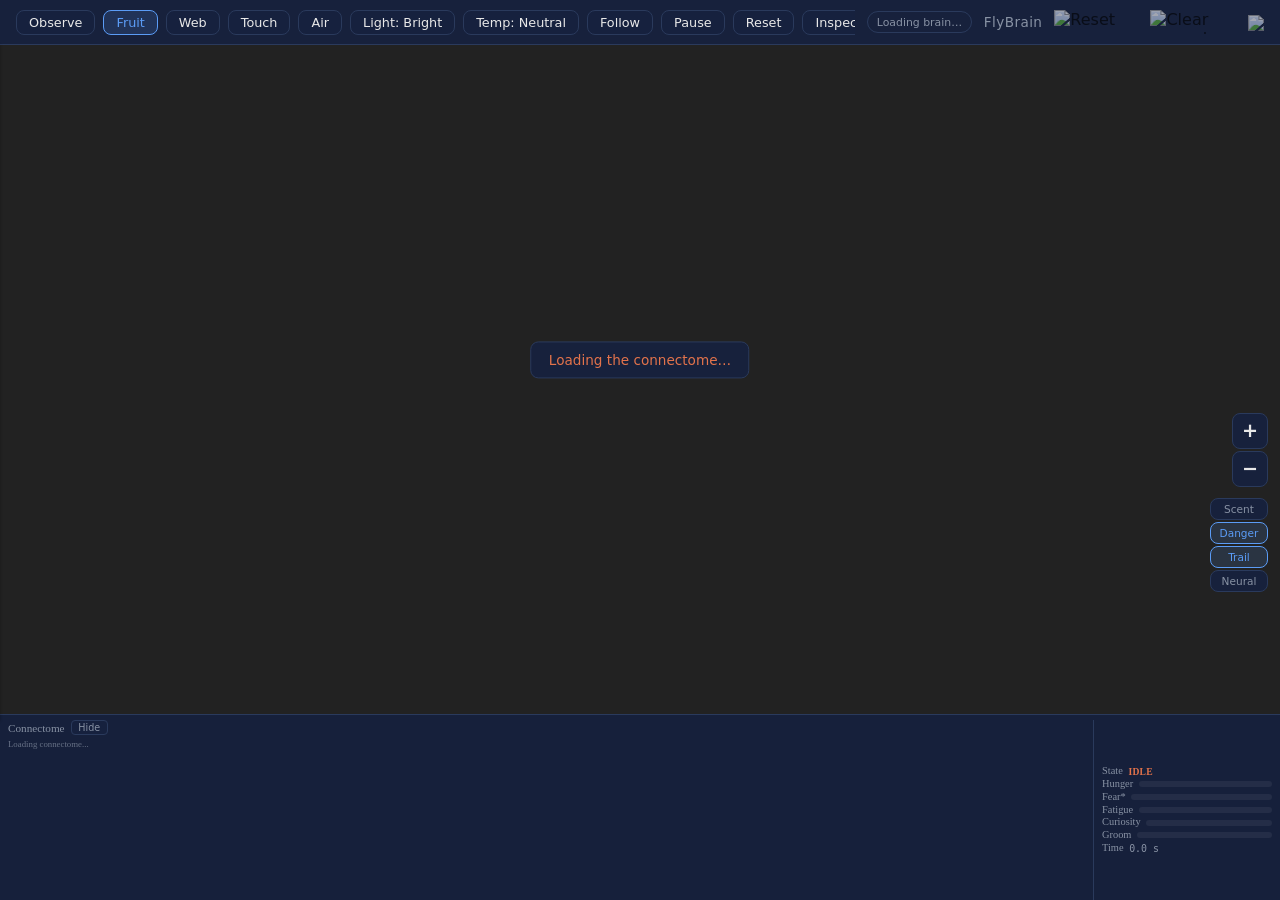
==== index.html @ a137721e "Create a fly world simulation" ====
<!DOCTYPE html>

<head>
    <meta charset="utf-8">
    <meta name="viewport" content="width=device-width, initial-scale=1.0, maximum-scale=1.0, user-scalable=no, viewport-fit=cover">
    <title>FlyBrain</title>
    <link rel="stylesheet" type="text/css" href="./css/main.css?v=18">
</head>

<body>
    <div id="toolbar">
        <div class="toolbar-left">
            <button class="tool-btn sidebar-toggle" id="sidebarToggle" aria-label="Toggle panel">&#9776;</button>
            <button class="tool-btn" data-tool="observe" title="Click a fruit, web or the fly to inspect it (O)">Observe</button>
            <button class="tool-btn active" data-tool="fruit" title="Click the ground to place fruit">Fruit</button>
            <button class="tool-btn" data-tool="web" title="Click the ground to place a web; click a web to remove it">Web</button>
            <button class="tool-btn" data-tool="touch" title="Click the fly to touch it">Touch</button>
            <button class="tool-btn" data-tool="air" title="Drag to blow a gust of air">Air</button>
            <button class="tool-btn" data-tool="light" id="lightBtn">Light: Bright</button>
            <button class="tool-btn" data-tool="temp" id="tempBtn">Temp: Neutral</button>
            <button class="tool-btn" id="followBtn" aria-pressed="false" title="Follow the fly (F)">Follow</button>
            <button class="tool-btn" id="pauseBtn" aria-pressed="false" title="Pause world and brain together (Space)">Pause</button>
            <button class="tool-btn" id="resetBtn" title="Start a new run from the seed">Reset</button>
            <button class="tool-btn" id="inspectorBtn" aria-pressed="false" title="Traces, events and experiments (I)">Inspect</button>
            <button class="tool-btn" id="brain3dBtn" aria-pressed="false">Brain 3D</button>
            <button class="tool-btn" id="activityToggle">Activity</button>
            <button class="tool-btn" id="learnBtn">Learn</button>
            <button class="tool-btn" id="helpBtn">?</button>
            <button class="tool-btn" id="liteBtn">Lite</button>
        </div>
        <div class="toolbar-right">
            <span id="claudeStatus" class="claude-status" style="display:none;">
                <span class="claude-dot"></span>
                <span class="claude-status-text">AI</span>
            </span>
            <span id="brainModeBadge" class="brain-mode-badge" title="Which brain model is producing the fly's behavior">Loading brain&hellip;</span>
            <span class="toolbar-title">FlyBrain</span>
            <span id="scaleIndicator" class="scale-indicator" style="display:none;"></span>
            <img id="centerButton" src="./svg/center.svg" height="24" class="noselect toolbar-icon" title="Reset camera (R)">
            <img id="clearButton" src="./svg/clear.svg" height="24" class="noselect toolbar-icon" title="Clear ground fruit">
            <a href="https://github.com/snedea/flybrain">
                <img id="githubButton" src="./svg/github.svg" class="noselect">
            </a>
        </div>
    </div>
    <div id="helpOverlay" class="help-overlay" style="display:none;">
        <div class="help-overlay-header">
            <span>Interaction Guide</span>
            <button class="help-close-btn" id="helpCloseBtn">&times;</button>
        </div>
        <div class="help-item"><strong>The garden</strong> -- A walled orchard seen from the south. Fruit trees drop ripe fruit; two spiderwebs hang on tempting routes. The fly only knows what it smells, sees, tastes and touches.</div>
        <div class="help-item"><strong>Camera</strong> -- Drag to pan, scroll or pinch to zoom, right-drag or two-finger twist to orbit. F follows the fly, R resets the view. The camera never moves anything in the garden.</div>
        <div class="help-item"><strong>Observe</strong> -- Click a fruit, web or the fly to see ripeness, remaining food, how visible a web is, or what the fly is sensing.</div>
        <div class="help-item"><strong>Fruit</strong> -- Click the ground to drop a ripe fruit. A hungry fly follows its smell; only eating reduces hunger.</div>
        <div class="help-item"><strong>Web</strong> -- Click the ground to hang a web facing the fly; click a web to take it down. Webs scare the fly by how large, near and fast-approaching they look.</div>
        <div class="help-item"><strong>Touch / Air</strong> -- Click the fly to touch it (head, thorax, abdomen or leg). Drag anywhere to blow a gust; the arrow shows its direction.</div>
        <div class="help-item"><strong>Light / Temp</strong> -- Dim or darken the garden, or warm and cool it.</div>
        <div class="help-item"><strong>Inspect</strong> -- Live traces of senses, neural activity and motor output, an event timeline, and repeatable experiments with seeds.</div>
    </div>
    <div id="left-panel">
        <div id="connectome-panel">
            <div class="connectome-header">
                <span class="connectome-label">Connectome</span>
                <button class="connectome-toggle-btn" id="connectomeToggleBtn" title="Toggle view (V)">Hide</button>
            </div>
            <div class="connectome-subtitle" id="connectomeSubtitle">Loading connectome...</div>
            <div id="nodeHolder" class="connectome-grid"></div>
            <div id="neuronTooltip" class="neuron-tooltip"></div>
        </div>
        <div id="drive-meters">
            <div class="drive-row">
                <span class="drive-label">State</span>
                <span id="behaviorState" class="behavior-state">idle</span>
            </div>
            <div class="drive-row">
                <span class="drive-label">Hunger</span>
                <div class="drive-bar-bg"><div class="drive-bar" id="driveHunger"></div></div>
            </div>
            <div class="drive-row">
                <span class="drive-label" title="Modeled defensive state driven by neural threat and touch readouts">Fear*</span>
                <div class="drive-bar-bg"><div class="drive-bar" id="driveFear"></div></div>
            </div>
            <div class="drive-row">
                <span class="drive-label">Fatigue</span>
                <div class="drive-bar-bg"><div class="drive-bar" id="driveFatigue"></div></div>
            </div>
            <div class="drive-row">
                <span class="drive-label">Curiosity</span>
                <div class="drive-bar-bg"><div class="drive-bar" id="driveCuriosity"></div></div>
            </div>
            <div class="drive-row">
                <span class="drive-label">Groom</span>
                <div class="drive-bar-bg"><div class="drive-bar" id="driveGroom"></div></div>
            </div>
            <div class="drive-row sim-clock-row">
                <span class="drive-label">Time</span>
                <span id="simClock" class="sim-clock">0.0 s</span>
            </div>
        </div>
    </div>
    <div id="caretaker-sidebar" class="caretaker-sidebar">
        <div class="caretaker-sidebar-header">
            <span class="caretaker-sidebar-title">Activity</span>
            <button class="caretaker-sidebar-close" id="caretaker-sidebar-close">&times;</button>
        </div>
        <div class="activity-feed" id="activity-feed-list"></div>
        <div class="chat-section" id="chat-section">
            <div class="chat-history" id="chat-history"></div>
            <div class="chat-input-row">
                <input type="text" class="chat-input" id="chat-input" placeholder="Ask about the fly..." autocomplete="off" />
                <button class="chat-send-btn" id="chat-send-btn">Send</button>
            </div>
        </div>
        <div class="analytics-section" id="analytics-section">
            <div class="analytics-section-header">
                <span class="analytics-section-title">Analytics</span>
                <button class="analytics-toggle-btn" id="analytics-toggle">Hide</button>
            </div>
            <div class="analytics-content" id="analytics-content"></div>
        </div>
        <div class="calendar-section" id="calendar-section">
            <div class="calendar-section-header">
                <span class="calendar-section-title">Calendar</span>
                <button class="calendar-toggle-btn" id="calendar-toggle">Hide</button>
            </div>
            <div class="calendar-content" id="calendar-content"></div>
        </div>
    </div>
    <div id="drawer-backdrop" class="drawer-backdrop"></div>
    <!-- The garden: WebGL scene (world-canvas) with a 2D overlay canvas that
         doubles as the fallback renderer when WebGL is unavailable. -->
    <canvas id="world-canvas" tabindex="0" aria-label="Garden view"></canvas>
    <canvas id="canvas"></canvas>
    <div id="world-labels" class="world-labels" aria-hidden="true"></div>
    <div id="explainLine" class="explain-line" role="status" aria-live="polite"></div>
    <div id="world-loading" class="world-loading">Loading the connectome&hellip;</div>
    <div id="overlay-toggles" class="overlay-toggles" role="group" aria-label="Overlays">
        <button class="overlay-btn" data-overlay="scent" aria-pressed="false" title="Show the odor field">Scent</button>
        <button class="overlay-btn active" data-overlay="danger" aria-pressed="true" title="Show webs the fly can see">Danger</button>
        <button class="overlay-btn active" data-overlay="trail" aria-pressed="true" title="Show the fly's recent path">Trail</button>
        <button class="overlay-btn" data-overlay="neural" aria-pressed="false" title="Show odor and threat readouts around the fly">Neural</button>
    </div>
    <div id="zoom-controls" class="zoom-controls">
        <button class="zoom-btn" id="zoomIn">+</button>
        <button class="zoom-btn" id="zoomOut">&minus;</button>
    </div>
    <div id="world-inspector" class="world-inspector" style="display:none;">
        <div class="wi-header">
            <span class="wi-title">Garden inspector</span>
            <button class="wi-close" id="wiClose" aria-label="Close inspector">&times;</button>
        </div>
        <div class="wi-tabs" role="tablist">
            <button class="wi-tab active" data-tab="trace" role="tab">Trace</button>
            <button class="wi-tab" data-tab="events" role="tab">Events</button>
            <button class="wi-tab" data-tab="experiment" role="tab">Experiment</button>
            <button class="wi-tab" data-tab="inspect" role="tab">Inspect</button>
        </div>
        <div class="wi-panel" data-panel="trace">
            <canvas id="wiTrace" class="wi-trace" width="360" height="330"></canvas>
            <div class="wi-legend" id="wiLegend"></div>
            <div class="wi-note" id="wiContrib"></div>
        </div>
        <div class="wi-panel" data-panel="events" style="display:none;">
            <div class="wi-events" id="wiEvents"></div>
        </div>
        <div class="wi-panel" data-panel="experiment" style="display:none;">
            <label class="wi-row">Scenario
                <select id="wiScenario"></select>
            </label>
            <div class="wi-note" id="wiScenarioNote"></div>
            <label class="wi-row">Seed <input id="wiSeed" type="number" min="1" step="1" value="1"></label>
            <label class="wi-row">Steering
                <select id="wiMode">
                    <option value="hybrid">Connectome + modeled circuit</option>
                    <option value="connectome">Connectome readout only</option>
                </select>
            </label>
            <label class="wi-row">Speed
                <select id="wiSpeed">
                    <option value="0.5">0.5&times;</option>
                    <option value="1" selected>1&times;</option>
                    <option value="2">2&times;</option>
                    <option value="4">4&times;</option>
                </select>
            </label>
            <div class="wi-row wi-checks">
                <span>Silence</span>
                <label><input type="checkbox" data-silence="foodInput"> food input</label>
                <label><input type="checkbox" data-silence="threatInput"> threat input</label>
                <label><input type="checkbox" data-silence="motorOutput"> motor output</label>
            </div>
            <div class="wi-row wi-buttons">
                <button class="tool-btn" id="wiRun">Start run</button>
                <button class="tool-btn" id="wiReplay" title="Re-run the current log from a reset brain and compare">Replay</button>
                <button class="tool-btn" id="wiExport">Export log</button>
            </div>
            <div class="wi-note" id="wiRunInfo"></div>
            <div class="wi-note" id="wiValidation"></div>
        </div>
        <div class="wi-panel" data-panel="inspect" style="display:none;">
            <div class="wi-selection" id="wiSelection">Choose Observe, then click a fruit, a web or the fly.</div>
        </div>
    </div>
    <div id="education-panel" class="education-panel" style="display:none;">
        <div class="education-panel-header">
            <span class="education-panel-title">Brain Guide</span>
            <button class="education-close-btn" id="education-close-btn">&times;</button>
        </div>
        <div class="education-content" id="education-content"></div>
    </div>
    <div id="brain3d-overlay" style="display:none;"></div>
    <div id="brain3d-tooltip" style="display:none;"></div>
    <!-- Three.js v0.128.0 (vendored) -- do NOT upgrade one without the other -->
    <script src="./js/vendor/three.min.js"></script>
    <script src="./js/vendor/OrbitControls.js"></script>
    <script type="text/javascript" src="./js/constants.js?v=18"></script>
    <script type="text/javascript" src="./js/connectome.js?v=18"></script>
    <script type="text/javascript" src="./js/world-config.js?v=18"></script>
    <script type="text/javascript" src="./js/world-state.js?v=18"></script>
    <script type="text/javascript" src="./js/world-physics.js?v=18"></script>
    <script type="text/javascript" src="./js/world-senses.js?v=18"></script>
    <script type="text/javascript" src="./js/world-brain-adapter.js?v=18"></script>
    <script type="text/javascript" src="./js/simulation-clock.js?v=18"></script>
    <script type="text/javascript" src="./js/brain-worker-bridge.js?v=18"></script>
    <script type="text/javascript" src="./js/neuro-renderer.js?v=18"></script>
    <script type="text/javascript" src="./js/fly-logic.js?v=18"></script>
    <script type="text/javascript" src="./js/world-sim.js?v=18"></script>
    <script type="text/javascript" src="./js/world-renderer.js?v=18"></script>
    <script type="text/javascript" src="./js/world-renderer-2d.js?v=18"></script>
    <script type="text/javascript" src="./js/world-inspector.js?v=18"></script>
    <script type="text/javascript" src="./js/brain3d.js?v=18"></script>
    <script type="text/javascript" src="./js/education.js?v=18"></script>
    <script type="text/javascript" src="./js/main.js?v=18"></script>
    <script type="text/javascript" src="./js/caretaker-renderer.js?v=18"></script>
    <script type="text/javascript" src="./js/caretaker-sidebar.js?v=18"></script>
    <script type="text/javascript" src="./js/caretaker-analytics.js?v=18"></script>
    <script type="text/javascript" src="./js/caretaker-calendar.js?v=18"></script>
    <script type="text/javascript" src="./js/caretaker-bridge.js?v=18"></script>
</body>

</html>
---- css/main.css ----
:root {
    --bg: #1a1a2e;
    --surface: #16213e;
    --surface-hover: #1a2744;
    --surface-alpha: rgba(22, 33, 62, 0.92);
    --border: #2a3a5c;
    --text: #e8e8e8;
    --text-muted: #8892a4;
    --accent: #E3734B;
    --accent-hover: #f0855f;
    --accent-subtle: rgba(227, 115, 75, 0.15);
    --success: #4ade80;
    --warning: #fbbf24;
    --error: #f87171;
    --radius: 8px;
    --neuron-sensory: #3b82f6;
    --neuron-central: #8b5cf6;
    --neuron-drives: #f59e0b;
    --neuron-motor: #ef4444;
}

html,
body {
    margin: 0;
    padding: 0;
    overflow: hidden;
}

/* --- Custom Scrollbars --- */
.connectome-grid,
#neuro-renderer-wrap,
.education-content,
.b3d-tip-neurons {
    scrollbar-width: thin;
    scrollbar-color: rgba(136, 146, 164, 0.3) transparent;
}

.connectome-grid::-webkit-scrollbar,
#neuro-renderer-wrap::-webkit-scrollbar,
.education-content::-webkit-scrollbar,
.b3d-tip-neurons::-webkit-scrollbar {
    width: 6px;
    height: 6px;
}

.connectome-grid::-webkit-scrollbar-track,
#neuro-renderer-wrap::-webkit-scrollbar-track,
.education-content::-webkit-scrollbar-track,
.b3d-tip-neurons::-webkit-scrollbar-track {
    background: transparent;
}

.connectome-grid::-webkit-scrollbar-thumb,
#neuro-renderer-wrap::-webkit-scrollbar-thumb,
.education-content::-webkit-scrollbar-thumb,
.b3d-tip-neurons::-webkit-scrollbar-thumb {
    background: rgba(136, 146, 164, 0.3);
    border-radius: 3px;
}

.connectome-grid::-webkit-scrollbar-thumb:hover,
#neuro-renderer-wrap::-webkit-scrollbar-thumb:hover,
.education-content::-webkit-scrollbar-thumb:hover,
.b3d-tip-neurons::-webkit-scrollbar-thumb:hover {
    background: rgba(136, 146, 164, 0.5);
}

.connectome-grid::-webkit-scrollbar-corner,
#neuro-renderer-wrap::-webkit-scrollbar-corner,
.education-content::-webkit-scrollbar-corner,
.b3d-tip-neurons::-webkit-scrollbar-corner {
    background: transparent;
}

canvas {
    display: block;
    background-color: #222;
    transition: background-color 0.5s ease;
    touch-action: none;
}

.brainNode {
    border-radius: 50%;
    display: inline-block;
    height: 8px;
    width: 8px;
    flex-shrink: 0;
    transition: opacity .3s, box-shadow .3s;
    cursor: default;
}

.cg-dot {
    border-radius: 50%;
    display: inline-block;
    width: 3px;
    height: 3px;
    flex-shrink: 0;
    cursor: default;
    margin: 0.5px;
    vertical-align: middle;
}

.connectome-grid {
    display: grid;
    grid-template-columns: repeat(4, 1fr);
    gap: 0.35rem;
    overflow: hidden;
    flex: 1;
    min-height: 0;
    padding: 0.25rem 0;
}

.cg-section {
    display: flex;
    flex-direction: column;
    gap: 0.15rem;
    overflow-y: auto;
    min-height: 0;
}

.cg-label {
    font-size: 0.6rem;
    text-transform: uppercase;
    letter-spacing: 0.06em;
    font-weight: 600;
    padding: 0.15rem 0.3rem;
    border-radius: 3px;
}

.cg-section-sensory .cg-label { color: var(--neuron-sensory); background: rgba(59,130,246,0.1); }
.cg-section-central .cg-label { color: var(--neuron-central); background: rgba(139,92,246,0.1); }
.cg-section-drives .cg-label  { color: var(--neuron-drives);  background: rgba(245,158,11,0.1); }
.cg-section-motor .cg-label   { color: var(--neuron-motor);   background: rgba(239,68,68,0.1); }

.cg-nodes {
    display: flex;
    flex-direction: column;
    gap: 1px;
}

.cg-node {
    display: flex;
    align-items: flex-start;
    gap: 0.2rem;
    padding: 0.1rem 0.25rem;
    border-radius: 3px;
    cursor: default;
    transition: background 0.15s;
}

.cg-dot-cluster {
    display: flex;
    flex-wrap: wrap;
    align-items: center;
    gap: 0;
    flex: 1;
    min-width: 0;
    line-height: 0;
}

.cg-node:hover {
    background: rgba(255,255,255,0.05);
}

.cg-node.cg-active {
    background: rgba(255,255,255,0.03);
}

.cg-name {
    font-size: 0.45rem;
    color: var(--text-muted);
    white-space: nowrap;
    overflow: hidden;
    text-overflow: ellipsis;
    text-transform: lowercase;
    letter-spacing: 0.01em;
    flex-shrink: 0;
    line-height: 1.2;
    padding-top: 1px;
}

#githubButton {
    height: 20px;
    opacity: 0.6;
    transition: opacity 0.2s ease;
    vertical-align: middle;
}

#githubButton:hover {
    opacity: 1;
}

.noselect {
    -webkit-touch-callout: none;
    -webkit-user-select: none;
    -khtml-user-select: none;
    -moz-user-select: none;
    -ms-user-select: none;
    user-select: none;
}

/* --- Toolbar --- */
#toolbar {
    position: fixed;
    top: 0;
    left: 0;
    right: 0;
    height: 44px;
    padding-top: env(safe-area-inset-top, 0px);
    background: var(--surface-alpha);
    border-bottom: 1px solid var(--border);
    display: flex;
    align-items: center;
    justify-content: space-between;
    padding-left: max(1rem, env(safe-area-inset-left, 0px));
    padding-right: max(1rem, env(safe-area-inset-right, 0px));
    z-index: 20;
    font-family: system-ui, -apple-system, sans-serif;
    box-sizing: content-box;
}

.toolbar-left {
    display: flex;
    gap: 0.5rem;
    align-items: center;
}

.toolbar-right {
    display: flex;
    gap: 0.75rem;
    align-items: center;
}

.toolbar-title {
    color: var(--text-muted);
    font-size: 0.85rem;
    font-weight: 500;
    letter-spacing: 0.03em;
}

.toolbar-icon {
    cursor: pointer;
    opacity: 0.6;
    transition: opacity 0.2s ease;
    vertical-align: middle;
}

.toolbar-icon:hover {
    opacity: 1;
}

.tool-btn {
    background: var(--surface);
    border: 1px solid var(--border);
    color: var(--text);
    padding: 0.25rem 0.75rem;
    border-radius: var(--radius);
    cursor: pointer;
    font-size: 0.8rem;
    font-family: system-ui, -apple-system, sans-serif;
    transition: border-color 0.2s ease, background 0.2s ease;
    white-space: nowrap;
}

.tool-btn:hover {
    border-color: var(--accent);
}

.tool-btn.active {
    border-color: #5b9cf6;
    background: rgba(91, 156, 246, 0.15);
    color: #5b9cf6;
}

.tool-btn.claude-highlight:not(.active) {
    border-color: #E3734B;
    background: rgba(227, 115, 75, 0.15);
    color: #E3734B;
    box-shadow: 0 0 10px rgba(227, 115, 75, 0.5);
    transition: border-color 0.2s ease, box-shadow 0.2s ease, background 0.2s ease;
}

.tool-btn.active.claude-highlight {
    box-shadow: 0 0 10px rgba(227, 115, 75, 0.5);
    transition: box-shadow 0.2s ease;
}

.claude-status {
    display: flex;
    align-items: center;
    gap: 0.35rem;
    padding: 0.2rem 0.6rem;
    border-radius: var(--radius);
    border: 1px solid #E3734B;
    background: rgba(227, 115, 75, 0.1);
    font-family: system-ui, -apple-system, sans-serif;
    cursor: default;
}

.claude-dot {
    width: 6px;
    height: 6px;
    border-radius: 50%;
    background: #E3734B;
    animation: claude-pulse 2s ease-in-out infinite;
}

.claude-status-text {
    font-size: 0.7rem;
    font-weight: 600;
    color: #E3734B;
    letter-spacing: 0.05em;
}

@keyframes claude-pulse {
    0%, 100% { opacity: 1; box-shadow: 0 0 4px #E3734B; }
    50% { opacity: 0.5; box-shadow: none; }
}

/* --- Bottom Panel --- */
#left-panel {
    position: fixed;
    left: 0;
    right: 0;
    bottom: 0;
    height: 180px;
    padding-bottom: env(safe-area-inset-bottom, 0px);
    background: var(--surface-alpha);
    border-top: 1px solid var(--border);
    display: flex;
    flex-direction: row;
    z-index: 20;
    padding-top: 0.3rem;
    padding-left: max(0.5rem, env(safe-area-inset-left, 0px));
    padding-right: max(0.5rem, env(safe-area-inset-right, 0px));
    overflow: hidden;
    gap: 0.5rem;
    box-sizing: content-box;
}

#bottom-panel {
    display: none;
    gap: 1rem;
    font-family: system-ui, -apple-system, sans-serif;
}

#connectome-panel {
    flex: 1;
    overflow: hidden;
    display: flex;
    flex-direction: column;
    gap: 0.2rem;
    min-width: 0;
}

.connectome-label {
    font-size: 0.7rem;
    color: var(--text-muted);
    flex-shrink: 0;
}

#drive-meters {
    flex-shrink: 0;
    width: 170px;
    display: flex;
    flex-direction: column;
    gap: 0.15rem;
    border-left: 1px solid var(--border);
    padding-left: 0.5rem;
    justify-content: center;
}

.drive-row {
    display: flex;
    align-items: center;
    gap: 0.35rem;
    line-height: 1;
}

.drive-label {
    font-size: 0.65rem;
    color: var(--text-muted);
    width: auto;
    flex-shrink: 0;
    text-align: right;
}

.drive-bar-bg {
    flex: 1;
    height: 6px;
    background: rgba(255, 255, 255, 0.06);
    border-radius: 4px;
    overflow: hidden;
}

.drive-bar {
    height: 100%;
    border-radius: 4px;
    transition: width 0.4s ease;
    width: 0%;
}

#driveHunger {
    background: var(--warning);
}

#driveFear {
    background: var(--error);
}

#driveFatigue {
    background: var(--text-muted);
}

#driveCuriosity {
    background: var(--success);
}

#driveGroom {
    background: var(--accent);
}

.behavior-state {
    font-size: 0.6rem;
    color: var(--accent);
    text-transform: uppercase;
    letter-spacing: 0.03em;
    font-weight: 600;
    white-space: nowrap;
}

/* --- Help Overlay --- */
.help-overlay {
    position: fixed;
    top: 54px;
    left: 1rem;
    width: 280px;
    background: var(--surface);
    border: 1px solid var(--border);
    border-radius: var(--radius);
    padding: 0.75rem 1rem;
    z-index: 30;
    font-family: system-ui, -apple-system, sans-serif;
    box-shadow: 0 1px 3px rgba(0,0,0,0.3);
}

.help-overlay-header {
    display: flex;
    justify-content: space-between;
    align-items: center;
    margin-bottom: 0.5rem;
    color: var(--text);
    font-size: 0.85rem;
    font-weight: 600;
}

.help-close-btn {
    background: none;
    border: none;
    color: var(--text-muted);
    font-size: 1.1rem;
    cursor: pointer;
    padding: 0 0.25rem;
    line-height: 1;
}

.help-close-btn:hover {
    color: var(--text);
}

.help-item {
    font-size: 0.75rem;
    color: var(--text-muted);
    margin-bottom: 0.4rem;
    line-height: 1.4;
}

.help-item strong {
    color: var(--accent);
}

/* --- Connectome Header (label + toggle) --- */
.connectome-header {
    display: flex;
    align-items: center;
    gap: 0.4rem;
    flex-shrink: 0;
    flex-wrap: wrap;
}

.connectome-subtitle {
    font-size: 0.55rem;
    color: var(--text-muted);
    opacity: 0.7;
}

.scale-indicator {
    display: none;
}

/* --- Zoom Controls --- */
.zoom-controls {
    position: fixed;
    right: 12px;
    top: 50%;
    transform: translateY(-50%);
    display: flex;
    flex-direction: column;
    gap: 2px;
    z-index: 18;
}

.zoom-btn {
    width: 36px;
    height: 36px;
    background: var(--surface-alpha);
    border: 1px solid var(--border);
    color: var(--text);
    font-size: 1.2rem;
    font-weight: 600;
    border-radius: var(--radius);
    cursor: pointer;
    display: flex;
    align-items: center;
    justify-content: center;
    font-family: system-ui, -apple-system, sans-serif;
    transition: background 0.15s, border-color 0.15s;
    line-height: 1;
    padding: 0;
}

.zoom-btn:hover {
    background: var(--surface-hover);
    border-color: var(--text-muted);
}

.zoom-btn:active {
    background: var(--border);
}

.connectome-subtitle.loading {
    color: var(--accent);
    opacity: 1;
}

.neuron-tooltip {
    display: none;
    position: fixed;
    background: var(--surface);
    border: 1px solid var(--border);
    color: var(--text);
    font-size: 0.7rem;
    font-family: system-ui, -apple-system, sans-serif;
    padding: 0.25rem 0.5rem;
    border-radius: 4px;
    pointer-events: none;
    z-index: 40;
    white-space: nowrap;
    box-shadow: 0 2px 6px rgba(0,0,0,0.4);
}

.connectome-toggle-btn {
    background: var(--surface);
    border: 1px solid var(--border);
    color: var(--text-muted);
    padding: 0 0.4rem;
    border-radius: 4px;
    cursor: pointer;
    font-size: 0.6rem;
    font-family: system-ui, -apple-system, sans-serif;
    transition: border-color 0.2s ease;
    line-height: 1.4;
}

.connectome-toggle-btn:hover {
    border-color: var(--accent);
    color: var(--text);
}

#nodeHolder.hidden {
    display: none;
}

#neuro-renderer-wrap {
    position: relative;
    flex: 1;
    min-width: 0;
    min-height: 0;
    overflow: hidden;
}

#neuro-canvas {
    display: block;
    image-rendering: pixelated;
}

#neuro-labels {
    position: absolute;
    top: 0;
    left: 0;
    right: 0;
    pointer-events: none;
}

/* --- Brain 3D Overlay --- */
#brain3d-overlay {
    position: fixed;
    top: calc(44px + env(safe-area-inset-top, 0px));
    left: 0;
    right: 0;
    bottom: 180px;
    z-index: 15;
    background: #0a0a1a;
}

#brain3d-overlay canvas {
    display: block;
    width: 100% !important;
    height: 100% !important;
}

/* --- Brain 3D Tooltip --- */
#brain3d-tooltip {
    position: fixed;
    z-index: 45;
    background: var(--surface);
    border: 1px solid var(--border);
    border-radius: var(--radius);
    padding: 0.5rem 0.75rem;
    font-family: system-ui, -apple-system, sans-serif;
    pointer-events: none;
    max-width: 260px;
    box-shadow: 0 1px 3px rgba(0,0,0,0.3);
}

.b3d-tip-name {
    color: var(--text);
    font-size: 0.8rem;
    font-weight: 600;
    margin-bottom: 0.15rem;
}

.b3d-tip-desc {
    color: var(--text-muted);
    font-size: 0.7rem;
    margin-bottom: 0.25rem;
    line-height: 1.3;
}

.b3d-tip-type {
    color: var(--accent);
    font-size: 0.65rem;
    text-transform: uppercase;
    letter-spacing: 0.04em;
    font-weight: 500;
    margin-bottom: 0.35rem;
}

.b3d-tip-neurons {
    border-top: 1px solid var(--border);
    padding-top: 0.3rem;
    max-height: 180px;
    overflow-y: auto;
}

.b3d-tip-neuron {
    display: flex;
    justify-content: space-between;
    align-items: center;
    gap: 0.5rem;
    font-size: 0.65rem;
    color: var(--text-muted);
    padding: 0.1rem 0;
}

.b3d-tip-neuron-name {
    flex: 1;
    overflow: hidden;
    text-overflow: ellipsis;
    white-space: nowrap;
}

.b3d-tip-neuron-val {
    flex-shrink: 0;
    color: var(--text);
    font-weight: 500;
    min-width: 32px;
    text-align: right;
}

/* --- Education Panel (slide-out sidebar) --- */
.education-panel {
    position: fixed;
    top: 44px;
    right: 0;
    bottom: 0;
    width: 380px;
    max-width: 90vw;
    background: var(--surface);
    border-left: 1px solid var(--border);
    z-index: 25;
    font-family: system-ui, -apple-system, sans-serif;
    display: flex;
    flex-direction: column;
    box-shadow: 0 1px 3px rgba(0,0,0,0.3);
}

.education-panel-header {
    display: flex;
    justify-content: space-between;
    align-items: center;
    padding: 0.75rem 1rem;
    border-bottom: 1px solid var(--border);
    flex-shrink: 0;
}

.education-panel-title {
    color: var(--text);
    font-size: 0.9rem;
    font-weight: 600;
}

.education-close-btn {
    background: none;
    border: none;
    color: var(--text-muted);
    font-size: 1.2rem;
    cursor: pointer;
    padding: 0 0.25rem;
    line-height: 1;
}

.education-close-btn:hover {
    color: var(--text);
}

.education-content {
    flex: 1;
    overflow-y: auto;
    padding: 1rem;
}

.edu-section {
    margin-bottom: 1.5rem;
    padding-bottom: 1rem;
    border-bottom: 1px solid var(--border);
}

.edu-section:last-child {
    border-bottom: none;
    margin-bottom: 0;
}

.edu-section-title {
    color: var(--text);
    font-size: 0.9rem;
    font-weight: 600;
    margin: 0 0 0.5rem 0;
    display: flex;
    align-items: center;
    gap: 0.5rem;
    flex-wrap: wrap;
}

.edu-text {
    color: var(--text-muted);
    font-size: 0.8rem;
    line-height: 1.5;
    margin: 0 0 0.5rem 0;
}

.edu-analogy {
    color: var(--text-muted);
    font-size: 0.8rem;
    line-height: 1.5;
    margin: 0 0 0.5rem 0;
    font-style: italic;
}

.edu-analogy strong {
    font-style: normal;
    color: var(--text);
}

.edu-interaction {
    color: var(--text-muted);
    font-size: 0.8rem;
    line-height: 1.5;
    margin: 0 0 0.5rem 0;
}

.edu-interaction strong {
    color: var(--accent);
}

.edu-columns {
    display: grid;
    grid-template-columns: 1fr 1fr;
    gap: 0.5rem;
    margin-bottom: 0.5rem;
}

.edu-column {
    display: flex;
    flex-direction: column;
    gap: 0.25rem;
}

.edu-column-header {
    font-size: 0.7rem;
    text-transform: uppercase;
    letter-spacing: 0.05em;
    font-weight: 600;
    padding: 0.25rem 0.5rem;
    border-radius: 4px;
    text-align: center;
}

.edu-region-card {
    padding: 0.3rem 0.5rem;
    border: 1px solid var(--border);
    border-radius: 4px;
    cursor: pointer;
    font-size: 0.78rem;
    transition: background 0.15s ease;
}

.edu-region-card:hover {
    background: var(--surface-hover);
}

.edu-detail-panel {
    border: 1px solid var(--border);
    border-radius: 6px;
    padding: 0.75rem;
    margin-bottom: 1rem;
    background: var(--surface-hover);
}

.edu-region-link {
    cursor: pointer;
    color: var(--text);
    transition: color 0.2s ease;
}

.edu-region-link:hover {
    color: var(--accent);
}

.edu-type-badge {
    font-size: 0.6rem;
    text-transform: uppercase;
    letter-spacing: 0.04em;
    font-weight: 500;
    padding: 0.1rem 0.4rem;
    border-radius: 4px;
}

.edu-type-sensory {
    color: var(--neuron-sensory);
    background: rgba(59, 130, 246, 0.15);
}

.edu-type-central {
    color: var(--neuron-central);
    background: rgba(139, 92, 246, 0.15);
}

.edu-type-drives {
    color: var(--neuron-drives);
    background: rgba(245, 158, 11, 0.15);
}

.edu-type-motor {
    color: var(--neuron-motor);
    background: rgba(239, 68, 68, 0.15);
}

.edu-neuron-list {
    font-size: 0.75rem;
    color: var(--text-muted);
    margin: 0.5rem 0;
    line-height: 1.6;
}

.edu-neuron-list strong {
    color: var(--text);
    display: block;
    margin-bottom: 0.25rem;
    font-size: 0.75rem;
}

.edu-neuron-tag {
    display: inline-block;
    background: var(--surface-hover);
    border: 1px solid var(--border);
    border-radius: 4px;
    padding: 0.1rem 0.35rem;
    font-size: 0.65rem;
    color: var(--text-muted);
    margin: 0.1rem;
    font-family: monospace;
}

.edu-population {
    font-size: 0.7rem;
    color: var(--text-muted);
    font-style: italic;
    margin-top: 0.25rem;
}

.edu-signal-flow {
    width: 100%;
    height: auto;
    margin: 0.5rem 0;
}

.edu-list {
    color: var(--text-muted);
    font-size: 0.8rem;
    line-height: 1.5;
    margin: 0.5rem 0;
    padding-left: 1.25rem;
}

.edu-list li {
    margin-bottom: 0.4rem;
}

.edu-links {
    list-style: none;
    padding: 0;
    margin: 0.5rem 0;
}

.edu-links li {
    margin-bottom: 0.5rem;
}

.edu-links a {
    color: var(--accent);
    text-decoration: none;
    font-size: 0.8rem;
    transition: color 0.2s ease;
}

.edu-links a:hover {
    color: var(--accent-hover);
}

/* --- Caretaker Activity Sidebar --- */
.caretaker-sidebar {
    position: fixed;
    top: 44px;
    left: 0;
    bottom: 180px;
    width: 280px;
    max-width: 85vw;
    background: var(--surface);
    border-right: 1px solid var(--border);
    z-index: 22;
    font-family: system-ui, -apple-system, sans-serif;
    display: flex;
    flex-direction: column;
    box-shadow: 0 1px 3px rgba(0,0,0,0.3);
    transform: translateX(-100%);
    transition: transform 0.3s ease;
}

.caretaker-sidebar.sidebar-open {
    transform: translateX(0);
}

.caretaker-sidebar-header {
    display: flex;
    justify-content: space-between;
    align-items: center;
    padding: 0.75rem 1rem;
    border-bottom: 1px solid var(--border);
    flex-shrink: 0;
}

.caretaker-sidebar-title {
    color: var(--text);
    font-size: 0.9rem;
    font-weight: 600;
}

.caretaker-sidebar-close {
    background: none;
    border: none;
    color: var(--text-muted);
    font-size: 1.2rem;
    cursor: pointer;
    padding: 0 0.25rem;
    line-height: 1;
}

.caretaker-sidebar-close:hover {
    color: var(--text);
}

.activity-feed {
    flex: 1;
    overflow-y: auto;
    padding: 0.5rem;
    scrollbar-width: thin;
    scrollbar-color: rgba(136, 146, 164, 0.3) transparent;
}

.activity-feed::-webkit-scrollbar {
    width: 6px;
}

.activity-feed::-webkit-scrollbar-track {
    background: transparent;
}

.activity-feed::-webkit-scrollbar-thumb {
    background: rgba(136, 146, 164, 0.3);
    border-radius: 3px;
}

.activity-feed::-webkit-scrollbar-thumb:hover {
    background: rgba(136, 146, 164, 0.5);
}

.chat-section {
    display: flex;
    flex-direction: column;
    border-top: 1px solid var(--border);
    flex-shrink: 0;
    max-height: 45%;
    min-height: 120px;
}

.chat-history {
    flex: 1;
    overflow-y: auto;
    padding: 0.5rem;
    scrollbar-width: thin;
    scrollbar-color: rgba(136, 146, 164, 0.3) transparent;
    font-size: 0.8rem;
}

.chat-history::-webkit-scrollbar {
    width: 6px;
}

.chat-history::-webkit-scrollbar-track {
    background: transparent;
}

.chat-history::-webkit-scrollbar-thumb {
    background: rgba(136, 146, 164, 0.3);
    border-radius: 3px;
}

.chat-msg {
    padding: 0.35rem 0.5rem;
    border-radius: var(--radius);
    margin-bottom: 0.35rem;
    line-height: 1.4;
    word-wrap: break-word;
}

.chat-msg-user {
    background: var(--accent-subtle);
    color: var(--text);
    text-align: right;
}

.chat-msg-assistant {
    background: rgba(42, 58, 92, 0.4);
    color: var(--text);
}

.chat-msg-error {
    background: rgba(248, 113, 113, 0.15);
    color: var(--error);
}

.chat-msg-time {
    font-size: 0.7rem;
    color: var(--text-muted);
    margin-bottom: 0.15rem;
}

.chat-input-row {
    display: flex;
    gap: 0.35rem;
    padding: 0.5rem;
    border-top: 1px solid var(--border);
    flex-shrink: 0;
}

.chat-input {
    flex: 1;
    background: var(--bg);
    border: 1px solid var(--border);
    border-radius: var(--radius);
    color: var(--text);
    padding: 0.4rem 0.6rem;
    font-size: 0.8rem;
    font-family: system-ui, -apple-system, sans-serif;
    outline: none;
}

.chat-input:focus {
    border-color: var(--accent);
}

.chat-input::placeholder {
    color: var(--text-muted);
}

.chat-send-btn {
    background: var(--accent);
    color: #fff;
    border: none;
    border-radius: var(--radius);
    padding: 0.4rem 0.75rem;
    font-size: 0.8rem;
    cursor: pointer;
    font-family: system-ui, -apple-system, sans-serif;
    white-space: nowrap;
}

.chat-send-btn:hover {
    background: var(--accent-hover);
}

.chat-send-btn:disabled {
    opacity: 0.5;
    cursor: not-allowed;
}

.chat-loading {
    display: inline-block;
    color: var(--text-muted);
    font-size: 0.8rem;
    padding: 0.35rem 0.5rem;
}

.chat-loading::after {
    content: '...';
    animation: chatDots 1.2s steps(4, end) infinite;
}

@keyframes chatDots {
    0%, 20% { content: ''; }
    40% { content: '.'; }
    60% { content: '..'; }
    80%, 100% { content: '...'; }
}

.activity-entry {
    padding: 0.4rem 0.5rem;
    border-radius: var(--radius);
    margin-bottom: 0.25rem;
    cursor: pointer;
    border-left: 3px solid var(--text-muted);
    background: transparent;
    transition: background 0.2s ease;
}

.activity-entry:hover {
    background: var(--surface-hover);
}

.activity-entry-header {
    display: flex;
    align-items: baseline;
    gap: 0.4rem;
    font-size: 0.8rem;
    color: var(--text);
    line-height: 1.3;
}

.activity-icon {
    font-weight: 700;
    font-size: 0.7rem;
    width: 1rem;
    text-align: center;
    flex-shrink: 0;
}

.activity-time {
    color: var(--text-muted);
    font-size: 0.7rem;
    flex-shrink: 0;
    font-variant-numeric: tabular-nums;
}

.activity-desc {
    flex: 1;
    min-width: 0;
    overflow: hidden;
    text-overflow: ellipsis;
    white-space: nowrap;
}

.activity-entry-detail {
    display: none;
    font-size: 0.75rem;
    color: var(--text-muted);
    padding-top: 0.3rem;
    padding-left: 1.4rem;
    line-height: 1.4;
    white-space: pre-wrap;
    word-break: break-word;
}

.activity-entry.expanded .activity-entry-detail {
    display: block;
}

.activity-entry.expanded .activity-desc {
    white-space: normal;
}

/* Color-coded left borders and icon colors */
.activity-feed .activity-entry.activity-feed {
    border-left-color: var(--success);
}

.activity-feed .activity-entry.activity-feed .activity-icon {
    color: var(--success);
}

.activity-feed .activity-entry.activity-comfort {
    border-left-color: var(--neuron-sensory);
}

.activity-feed .activity-entry.activity-comfort .activity-icon {
    color: var(--neuron-sensory);
}

.activity-feed .activity-entry.activity-warning {
    border-left-color: var(--warning);
}

.activity-feed .activity-entry.activity-warning .activity-icon {
    color: var(--warning);
}

.activity-feed .activity-entry.activity-incident {
    border-left-color: var(--error);
}

.activity-feed .activity-entry.activity-incident .activity-icon {
    color: var(--error);
}

.activity-feed .activity-entry.activity-neutral {
    border-left-color: var(--text-muted);
}

.activity-feed .activity-entry.activity-neutral .activity-icon {
    color: var(--text-muted);
}

/* Activity toggle button (desktop) */
#activityToggle {
    display: inline-block;
}

#activityToggle.active {
    border-color: var(--accent);
    background: var(--accent-subtle);
    color: var(--accent);
}

/* --- Caretaker Analytics Panel --- */
.analytics-section {
    display: flex;
    flex-direction: column;
    border-top: 1px solid var(--border);
    flex-shrink: 0;
    max-height: 50%;
    overflow-y: auto;
    scrollbar-width: thin;
    scrollbar-color: rgba(136, 146, 164, 0.3) transparent;
}

.analytics-section::-webkit-scrollbar {
    width: 6px;
}

.analytics-section::-webkit-scrollbar-track {
    background: transparent;
}

.analytics-section::-webkit-scrollbar-thumb {
    background: rgba(136, 146, 164, 0.3);
    border-radius: 3px;
}

.analytics-section-header {
    display: flex;
    justify-content: space-between;
    align-items: center;
    padding: 0.5rem 0.75rem;
    flex-shrink: 0;
}

.analytics-section-title {
    color: var(--text);
    font-size: 0.8rem;
    font-weight: 600;
}

.analytics-toggle-btn {
    background: none;
    border: 1px solid var(--border);
    color: var(--text-muted);
    font-size: 0.7rem;
    padding: 0.15rem 0.5rem;
    border-radius: var(--radius);
    cursor: pointer;
    font-family: system-ui, -apple-system, sans-serif;
}

.analytics-toggle-btn:hover {
    color: var(--text);
    border-color: var(--accent);
}

.analytics-content {
    padding: 0 0.75rem 0.75rem;
    display: flex;
    flex-direction: column;
    gap: 0.5rem;
}

.analytics-content.collapsed {
    display: none;
}

.analytics-metric {
    display: flex;
    flex-direction: column;
    gap: 0.15rem;
}

.analytics-score {
    align-items: center;
    padding: 0.5rem 0;
}

.analytics-score-value {
    font-size: 1.75rem;
    font-weight: 700;
    line-height: 1;
    font-variant-numeric: tabular-nums;
}

.analytics-metric-value {
    font-size: 1rem;
    font-weight: 600;
    color: var(--text);
    line-height: 1;
    font-variant-numeric: tabular-nums;
}

.analytics-metric-unit {
    font-size: 0.7rem;
    color: var(--text-muted);
    font-weight: 400;
    margin-left: 0.15rem;
}

.analytics-metric-label {
    font-size: 0.7rem;
    color: var(--text-muted);
    display: flex;
    align-items: center;
    gap: 0.5rem;
}

.analytics-legend {
    display: inline-flex;
    align-items: center;
    gap: 0.25rem;
    font-size: 0.65rem;
    margin-left: auto;
}

.analytics-legend-marker {
    display: inline-block;
    width: 8px;
    height: 3px;
    border-radius: 1px;
}

.analytics-sparkline-container {
    width: 100%;
    height: 40px;
    background: var(--bg);
    border-radius: var(--radius);
    padding: 0.25rem;
    box-sizing: border-box;
}

.analytics-sparkline-svg {
    width: 100%;
    height: 100%;
    display: block;
}

.analytics-sparkline-empty {
    font-size: 0.75rem;
    color: var(--text-muted);
    padding: 0.5rem 0;
    text-align: center;
}

/* --- Caretaker Calendar Panel --- */
.calendar-section {
    display: flex;
    flex-direction: column;
    border-top: 1px solid var(--border);
    flex-shrink: 0;
    max-height: 50%;
    overflow-y: auto;
    scrollbar-width: thin;
    scrollbar-color: rgba(136, 146, 164, 0.3) transparent;
}

.calendar-section::-webkit-scrollbar {
    width: 6px;
}

.calendar-section::-webkit-scrollbar-track {
    background: transparent;
}

.calendar-section::-webkit-scrollbar-thumb {
    background: rgba(136, 146, 164, 0.3);
    border-radius: 3px;
}

.calendar-section-header {
    display: flex;
    justify-content: space-between;
    align-items: center;
    padding: 0.5rem 0.75rem;
    flex-shrink: 0;
}

.calendar-section-title {
    color: var(--text);
    font-size: 0.8rem;
    font-weight: 600;
}

.calendar-toggle-btn {
    background: none;
    border: 1px solid var(--border);
    color: var(--text-muted);
    font-size: 0.7rem;
    padding: 0.15rem 0.5rem;
    border-radius: var(--radius);
    cursor: pointer;
    font-family: system-ui, -apple-system, sans-serif;
}

.calendar-toggle-btn:hover {
    color: var(--text);
    border-color: var(--accent);
}

.calendar-content {
    padding: 0 0.75rem 0.75rem;
}

.calendar-content.collapsed {
    display: none;
}

.cal-nav {
    display: flex;
    justify-content: space-between;
    align-items: center;
    margin-bottom: 0.5rem;
}

.cal-nav-btn {
    background: none;
    border: 1px solid var(--border);
    color: var(--text-muted);
    font-size: 0.75rem;
    padding: 0.15rem 0.4rem;
    border-radius: var(--radius);
    cursor: pointer;
    font-family: system-ui, -apple-system, sans-serif;
    line-height: 1;
}

.cal-nav-btn:hover {
    color: var(--text);
    border-color: var(--accent);
}

.cal-nav-title {
    color: var(--text);
    font-size: 0.8rem;
    font-weight: 600;
}

.cal-grid {
    display: grid;
    grid-template-columns: repeat(7, 1fr);
    gap: 2px;
}

.cal-dow {
    text-align: center;
    font-size: 0.6rem;
    color: var(--text-muted);
    padding: 0.15rem 0;
    font-weight: 600;
}

.cal-cell {
    background: var(--bg);
    border-radius: 4px;
    padding: 0.2rem;
    min-height: 2.5rem;
    cursor: pointer;
    border: 1px solid transparent;
    transition: border-color 0.2s ease;
    display: flex;
    flex-direction: column;
    align-items: center;
    gap: 1px;
}

.cal-cell:hover {
    border-color: var(--accent);
}

.cal-cell.cal-empty {
    background: transparent;
    cursor: default;
    border: none;
}

.cal-cell.cal-empty:hover {
    border-color: transparent;
}

.cal-cell.cal-selected {
    border-color: var(--accent);
    background: var(--accent-subtle);
}

.cal-cell.cal-green {
    background: rgba(74, 222, 128, 0.12);
}

.cal-cell.cal-yellow {
    background: rgba(251, 191, 36, 0.12);
}

.cal-cell.cal-red {
    background: rgba(248, 113, 113, 0.12);
}

.cal-cell.cal-nodata {
    background: var(--bg);
}

.cal-day {
    font-size: 0.65rem;
    color: var(--text);
    font-weight: 600;
    line-height: 1;
}

.cal-score {
    font-size: 0.6rem;
    font-weight: 700;
    line-height: 1;
    font-variant-numeric: tabular-nums;
}

.cal-green .cal-score {
    color: var(--success);
}

.cal-yellow .cal-score {
    color: var(--warning);
}

.cal-red .cal-score {
    color: var(--error);
}

.cal-nodata .cal-score {
    color: var(--text-muted);
}

.cal-details {
    display: flex;
    gap: 0.2rem;
    font-size: 0.5rem;
    color: var(--text-muted);
    line-height: 1;
}

.cal-no-activity {
    font-size: 0.8rem;
    color: var(--text-muted);
    padding: 1rem 0.5rem;
    text-align: center;
}

.cal-feed-date-header {
    font-size: 0.75rem;
    color: var(--accent);
    padding: 0.4rem 0.5rem;
    border-bottom: 1px solid var(--border);
    font-weight: 600;
    margin-bottom: 0.25rem;
}

/* --- Hamburger toggle (hidden on desktop) --- */
#sidebarToggle {
    display: none;
    font-size: 1.2rem;
    padding: 0.25rem 0.5rem;
    line-height: 1;
}

/* --- Lite mode button (hidden on desktop) --- */
#liteBtn {
    display: none;
}

#liteBtn.active {
    border-color: var(--accent);
    background: var(--accent-subtle);
    color: var(--accent);
}

/* --- Drawer backdrop --- */
.drawer-backdrop {
    display: none;
    position: fixed;
    inset: 0;
    background: rgba(0, 0, 0, 0.5);
    z-index: 19;
}

.drawer-backdrop.visible {
    display: block;
}

/* ========================================
   MOBILE LAYOUT (max-width: 768px)
   ======================================== */
@media (max-width: 768px) {
    /* --- Hamburger visible on mobile --- */
    #sidebarToggle {
        display: inline-block;
    }

    /* --- Lite button visible on mobile --- */
    #liteBtn {
        display: inline-block;
    }

    /* --- Compact toolbar: smaller buttons, tighter spacing --- */
    #toolbar {
        height: 36px;
        padding-left: max(0.5rem, env(safe-area-inset-left, 0px));
        padding-right: max(0.5rem, env(safe-area-inset-right, 0px));
    }

    .toolbar-left {
        gap: 0.25rem;
    }

    .toolbar-right {
        gap: 0.35rem;
    }

    .tool-btn {
        padding: 0.2rem 0.5rem;
        font-size: 0.7rem;
    }

    .toolbar-title {
        font-size: 0.75rem;
    }

    /* Hide non-essential toolbar items on mobile */
    #centerButton,
    #clearButton,
    #githubButton,
    #scaleIndicator {
        display: none !important;
    }

    /* Also hide the GitHub link anchor */
    .toolbar-right a {
        display: none;
    }

    /* --- Bottom panel: always visible, compact on mobile --- */
    #left-panel {
        height: 120px;
        flex-direction: row;
        padding-top: 0.3rem;
        z-index: 21;
        border-radius: 0;
        transform: none;
        transition: none;
    }

    #left-panel.drawer-open {
        height: 50vh;
        flex-direction: column;
    }

    /* Drawer handle indicator */
    #left-panel::before {
        content: '';
        display: block;
        width: 40px;
        height: 4px;
        background: var(--border);
        border-radius: 2px;
        margin: 0 auto 0.25rem auto;
        flex-shrink: 0;
        position: absolute;
        top: 4px;
        left: 50%;
        transform: translateX(-50%);
    }

    /* Drive meters sit beside connectome, compact */
    #drive-meters {
        width: 100px;
        border-left: 1px solid var(--border);
        border-top: none;
        padding-left: 0.4rem;
        padding-top: 0;
        flex-direction: column;
        flex-wrap: nowrap;
        gap: 0.1rem;
    }

    #drive-meters.drawer-open {
        width: auto;
        border-left: none;
        border-top: 1px solid var(--border);
        padding-left: 0;
        padding-top: 0.5rem;
        flex-direction: row;
        flex-wrap: wrap;
        gap: 0.25rem 1rem;
    }

    .drive-row {
        min-width: 0;
    }

    /* --- Brain 3D overlay goes edge-to-edge on mobile --- */
    #brain3d-overlay {
        bottom: 0 !important;
    }

    /* --- Education panel full-width on mobile --- */
    .education-panel {
        width: 100%;
        max-width: 100vw;
        top: calc(36px + env(safe-area-inset-top, 0px));
    }

    .caretaker-sidebar {
        top: calc(36px + env(safe-area-inset-top, 0px));
        bottom: 120px;
        width: 100%;
        max-width: 100vw;
        z-index: 23;
    }

    #activityToggle {
        display: none;
    }

    /* --- Help overlay repositioned for compact toolbar --- */
    .help-overlay {
        top: calc(46px + env(safe-area-inset-top, 0px));
    }
}

/* ========================================
   LANDSCAPE on mobile devices
   ======================================== */
@media (orientation: landscape) and (max-height: 500px) {
    #toolbar {
        height: 32px;
    }

    .tool-btn {
        padding: 0.15rem 0.4rem;
        font-size: 0.65rem;
    }

    /* In landscape, neuron panel sits beside canvas on right side */
    #left-panel {
        left: auto;
        right: 0;
        top: calc(32px + env(safe-area-inset-top, 0px));
        bottom: 0;
        width: 280px;
        max-height: none;
        height: auto;
        transform: translateX(100%);
        transition: transform 0.3s ease;
        flex-direction: column;
        border-top: none;
        border-left: 1px solid var(--border);
        border-radius: 0;
        padding-bottom: env(safe-area-inset-bottom, 0px);
    }

    #left-panel.drawer-open {
        transform: translateX(0);
    }

    #left-panel::before {
        display: none;
    }

    .caretaker-sidebar {
        top: calc(32px + env(safe-area-inset-top, 0px));
        bottom: 0;
        width: 240px;
    }

    #drive-meters {
        border-top: 1px solid var(--border);
        flex-direction: column;
        flex-wrap: nowrap;
        width: auto;
        padding-top: 0.5rem;
    }

    .drive-row {
        flex: none;
        min-width: 0;
    }
}

/* ========================================
   GARDEN WORLD (FLY-WORLD-PLAN)
   ======================================== */

#world-canvas,
#canvas {
    position: fixed;
    inset: 0;
    width: 100vw;
    height: 100vh;
    display: block;
}

#world-canvas {
    z-index: 1;
    background: #2a2a24;
    outline: none;
}

/* The 2D canvas is an overlay above WebGL (effects, caretaker cursor) and
   becomes the garden itself when the 2D fallback renderer is active. */
#canvas {
    z-index: 2;
    transition: none;
}

#canvas.overlay-only {
    background: transparent !important;
    pointer-events: none;
}

body[data-tool="fruit"] #world-canvas,
body[data-tool="web"] #world-canvas,
body[data-tool="touch"] #world-canvas,
body[data-tool="observe"] #world-canvas { cursor: crosshair; }
body[data-tool="air"] #world-canvas { cursor: move; }

.toolbar-left {
    overflow-x: auto;
    scrollbar-width: none;
    min-width: 0;
}
.toolbar-left::-webkit-scrollbar { display: none; }
#toolbar { gap: 0.75rem; }

.brain-mode-badge {
    font-family: system-ui, -apple-system, sans-serif;
    font-size: 0.68rem;
    padding: 0.2rem 0.55rem;
    border-radius: 999px;
    border: 1px solid var(--border);
    color: var(--text-muted);
    white-space: nowrap;
    cursor: help;
}
.brain-mode-badge.mode-hybrid { color: #fbbf24; border-color: rgba(251, 191, 36, 0.5); background: rgba(251, 191, 36, 0.08); }
.brain-mode-badge.mode-validated { color: #4ade80; border-color: rgba(74, 222, 128, 0.5); background: rgba(74, 222, 128, 0.08); }
.brain-mode-badge.mode-fallback { color: #f87171; border-color: rgba(248, 113, 113, 0.55); background: rgba(248, 113, 113, 0.1); }

.explain-line {
    position: fixed;
    top: calc(52px + env(safe-area-inset-top, 0px));
    left: 50%;
    transform: translateX(-50%);
    max-width: min(760px, calc(100vw - 2rem));
    padding: 0.3rem 0.8rem;
    border-radius: var(--radius);
    background: rgba(22, 33, 62, 0.72);
    color: var(--text);
    font: 0.78rem/1.35 system-ui, -apple-system, sans-serif;
    text-align: center;
    z-index: 12;
    pointer-events: none;
}
.explain-line:empty { display: none; }
.explain-line.flash { background: rgba(227, 115, 75, 0.85); }

.world-loading {
    position: fixed;
    top: 40%;
    left: 50%;
    transform: translate(-50%, -50%);
    padding: 0.6rem 1.1rem;
    border-radius: var(--radius);
    background: var(--surface-alpha);
    border: 1px solid var(--border);
    color: var(--accent);
    font: 0.85rem system-ui, -apple-system, sans-serif;
    z-index: 13;
    pointer-events: none;
}

.world-labels {
    position: fixed;
    inset: 0;
    pointer-events: none;
    z-index: 5;
    overflow: hidden;
}
.area-label, .fly-label {
    position: absolute;
    left: 0;
    top: 0;
    font: 600 0.72rem system-ui, -apple-system, sans-serif;
    letter-spacing: 0.04em;
    color: rgba(255, 248, 230, 0.78);
    text-shadow: 0 1px 3px rgba(0, 0, 0, 0.8);
    white-space: nowrap;
}
.fly-label {
    font-size: 0.66rem;
    color: #ffe9a8;
    background: rgba(0, 0, 0, 0.45);
    padding: 0.05rem 0.35rem;
    border-radius: 4px;
    text-transform: uppercase;
}

.overlay-toggles {
    position: fixed;
    right: 12px;
    top: calc(50% + 48px);
    display: flex;
    flex-direction: column;
    gap: 2px;
    z-index: 18;
}
.overlay-btn {
    min-width: 58px;
    padding: 0.25rem 0.4rem;
    background: var(--surface-alpha);
    border: 1px solid var(--border);
    color: var(--text-muted);
    border-radius: var(--radius);
    font: 0.66rem system-ui, -apple-system, sans-serif;
    cursor: pointer;
}
.overlay-btn.active { color: #5b9cf6; border-color: #5b9cf6; background: rgba(91, 156, 246, 0.15); }

.sim-clock { font: 0.62rem ui-monospace, SFMono-Regular, Menlo, monospace; color: var(--text-muted); }

/* --- Garden inspector --- */
.world-inspector {
    position: fixed;
    top: calc(52px + env(safe-area-inset-top, 0px));
    right: 60px;
    width: 380px;
    max-height: calc(100vh - 52px - 200px);
    display: flex;
    flex-direction: column;
    background: var(--surface-alpha);
    border: 1px solid var(--border);
    border-radius: var(--radius);
    z-index: 19;
    font-family: system-ui, -apple-system, sans-serif;
    color: var(--text);
    box-shadow: 0 6px 24px rgba(0, 0, 0, 0.4);
    overflow: hidden;
}
.wi-header { display: flex; align-items: center; justify-content: space-between; padding: 0.4rem 0.6rem; border-bottom: 1px solid var(--border); }
.wi-title { font-size: 0.8rem; font-weight: 600; }
.wi-close { background: none; border: none; color: var(--text-muted); font-size: 1.1rem; cursor: pointer; }
.wi-tabs { display: flex; border-bottom: 1px solid var(--border); }
.wi-tab { flex: 1; background: none; border: none; border-bottom: 2px solid transparent; color: var(--text-muted); padding: 0.35rem 0; font-size: 0.72rem; cursor: pointer; }
.wi-tab.active { color: var(--text); border-bottom-color: var(--accent); }
.wi-panel { padding: 0.5rem 0.6rem; overflow-y: auto; min-height: 0; }
.wi-trace { width: 100%; height: auto; display: block; background: rgba(0, 0, 0, 0.18); border-radius: 4px; }
.wi-legend { display: flex; flex-wrap: wrap; gap: 0.2rem 0.6rem; margin-top: 0.3rem; font-size: 0.62rem; color: var(--text-muted); }
.wi-leg i { display: inline-block; width: 8px; height: 8px; border-radius: 2px; margin-right: 3px; vertical-align: middle; }
.wi-note { font-size: 0.66rem; color: var(--text-muted); margin-top: 0.35rem; line-height: 1.4; }
.wi-contrib { display: inline-block; padding: 0 0.3rem; margin: 0.1rem 0.1rem; border-radius: 3px; font-family: ui-monospace, Menlo, monospace; font-size: 0.62rem; }
.wi-connectome { background: rgba(74, 222, 128, 0.15); color: #86efac; }
.wi-modeled { background: rgba(251, 191, 36, 0.15); color: #fcd34d; }
.wi-events { display: flex; flex-direction: column; gap: 0.15rem; font-size: 0.7rem; }
.wi-event { display: flex; gap: 0.4rem; align-items: baseline; }
.wi-ev-t { color: var(--text-muted); font-family: ui-monospace, Menlo, monospace; min-width: 3.6em; text-align: right; }
.wi-ev-src { font-size: 0.58rem; text-transform: uppercase; letter-spacing: 0.04em; padding: 0 0.25rem; border-radius: 3px; background: rgba(255, 255, 255, 0.07); color: var(--text-muted); min-width: 5.3em; text-align: center; }
.wi-src-user { color: #93c5fd; }
.wi-src-caretaker { color: #E3734B; }
.wi-src-fly { color: #fde68a; }
.wi-src-experiment { color: #c4b5fd; }
.wi-src-world { color: #a7f3d0; }
.wi-row { display: flex; align-items: center; justify-content: space-between; gap: 0.5rem; font-size: 0.72rem; margin: 0.3rem 0; }
.wi-row select, .wi-row input[type="number"] { background: var(--surface); color: var(--text); border: 1px solid var(--border); border-radius: 4px; padding: 0.15rem 0.3rem; font-size: 0.72rem; max-width: 60%; }
.wi-checks { flex-wrap: wrap; justify-content: flex-start; }
.wi-checks label { display: flex; align-items: center; gap: 0.2rem; color: var(--text-muted); }
.wi-buttons { justify-content: flex-start; }
.wi-check { font-size: 0.66rem; }
.wi-check.ok { color: #86efac; }
.wi-check.bad { color: #fca5a5; }
.wi-check.skip { color: var(--text-muted); }
.wi-check span { color: var(--text-muted); }
.wi-selection h4 { margin: 0.1rem 0 0.4rem; font-size: 0.82rem; }
.wi-kv { display: flex; justify-content: space-between; gap: 0.6rem; font-size: 0.72rem; padding: 0.12rem 0; border-bottom: 1px dashed rgba(255, 255, 255, 0.06); }
.wi-kv span { color: var(--text-muted); }

@media (max-width: 768px) {
    .explain-line { top: calc(42px + env(safe-area-inset-top, 0px)); font-size: 0.7rem; }
    .world-inspector { left: 0; right: 0; width: auto; top: calc(36px + env(safe-area-inset-top, 0px)); max-height: calc(100vh - 36px - 120px); border-radius: 0; }
    .overlay-toggles { top: auto; bottom: 132px; right: 8px; flex-direction: row; }
    .zoom-controls { top: auto; bottom: 170px; transform: none; right: 8px; }
    .brain-mode-badge { font-size: 0.6rem; max-width: 34vw; overflow: hidden; text-overflow: ellipsis; }
    .toolbar-title { display: none; }
    .area-label { font-size: 0.62rem; }
}
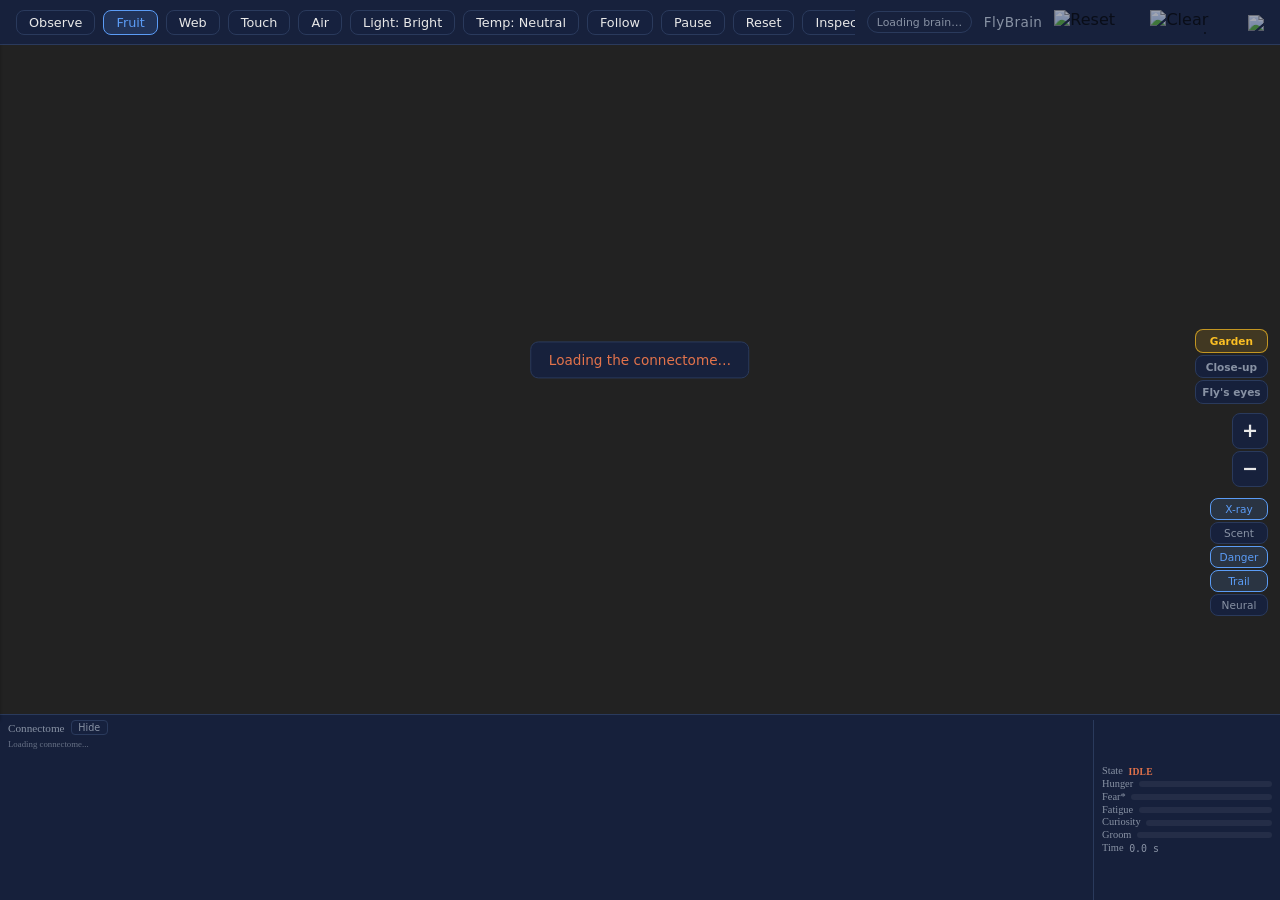
==== commit 3ad588fc: "first person fly" ====
--- a/index.html
+++ b/index.html
@@ -4,7 +4,7 @@
     <meta charset="utf-8">
     <meta name="viewport" content="width=device-width, initial-scale=1.0, maximum-scale=1.0, user-scalable=no, viewport-fit=cover">
     <title>FlyBrain</title>
-    <link rel="stylesheet" type="text/css" href="./css/main.css?v=18">
+    <link rel="stylesheet" type="text/css" href="./css/main.css?v=19">
 </head>
 
 <body>
@@ -50,6 +50,8 @@
         </div>
         <div class="help-item"><strong>The garden</strong> -- A walled orchard seen from the south. Fruit trees drop ripe fruit; two spiderwebs hang on tempting routes. The fly only knows what it smells, sees, tastes and touches.</div>
         <div class="help-item"><strong>Camera</strong> -- Drag to pan, scroll or pinch to zoom, right-drag or two-finger twist to orbit. F follows the fly, R resets the view. The camera never moves anything in the garden.</div>
+        <div class="help-item"><strong>Views</strong> -- Close-up (C) orbits the fly: drag to circle it, scroll in to its brain. Fly's eyes (E) is first person from its head: drag to look around, scroll to widen the view; the inset shows its brain. Esc returns to the garden.</div>
+        <div class="help-item"><strong>X-ray</strong> -- The fly is glass, with all 139,255 neurons at their FlyWire positions inside its head. A neuron flashes when it fires: blue sensory, purple central, red motor. X toggles it.</div>
         <div class="help-item"><strong>Observe</strong> -- Click a fruit, web or the fly to see ripeness, remaining food, how visible a web is, or what the fly is sensing.</div>
         <div class="help-item"><strong>Fruit</strong> -- Click the ground to drop a ripe fruit. A hungry fly follows its smell; only eating reduces hunger.</div>
         <div class="help-item"><strong>Web</strong> -- Click the ground to hang a web facing the fly; click a web to take it down. Webs scare the fly by how large, near and fast-approaching they look.</div>
@@ -134,7 +136,13 @@
     <div id="world-labels" class="world-labels" aria-hidden="true"></div>
     <div id="explainLine" class="explain-line" role="status" aria-live="polite"></div>
     <div id="world-loading" class="world-loading">Loading the connectome&hellip;</div>
+    <div id="view-modes" class="view-modes" role="group" aria-label="View">
+        <button class="view-btn active" data-view="garden" aria-pressed="true" title="The whole garden from above (R)">Garden</button>
+        <button class="view-btn" data-view="closeup" aria-pressed="false" title="Orbit the fly: drag to circle it, scroll in to its brain (C)">Close-up</button>
+        <button class="view-btn" data-view="eyes" aria-pressed="false" title="First person, from the fly's head: drag to look around, scroll to change the field of view (E)">Fly's eyes</button>
+    </div>
     <div id="overlay-toggles" class="overlay-toggles" role="group" aria-label="Overlays">
+        <button class="overlay-btn active" data-overlay="xray" aria-pressed="true" title="See through the fly: every neuron at its FlyWire position, lit when it fires (X)">X-ray</button>
         <button class="overlay-btn" data-overlay="scent" aria-pressed="false" title="Show the odor field">Scent</button>
         <button class="overlay-btn active" data-overlay="danger" aria-pressed="true" title="Show webs the fly can see">Danger</button>
         <button class="overlay-btn active" data-overlay="trail" aria-pressed="true" title="Show the fly's recent path">Trail</button>
@@ -213,29 +221,29 @@
     <!-- Three.js v0.128.0 (vendored) -- do NOT upgrade one without the other -->
     <script src="./js/vendor/three.min.js"></script>
     <script src="./js/vendor/OrbitControls.js"></script>
-    <script type="text/javascript" src="./js/constants.js?v=18"></script>
-    <script type="text/javascript" src="./js/connectome.js?v=18"></script>
-    <script type="text/javascript" src="./js/world-config.js?v=18"></script>
-    <script type="text/javascript" src="./js/world-state.js?v=18"></script>
-    <script type="text/javascript" src="./js/world-physics.js?v=18"></script>
-    <script type="text/javascript" src="./js/world-senses.js?v=18"></script>
-    <script type="text/javascript" src="./js/world-brain-adapter.js?v=18"></script>
-    <script type="text/javascript" src="./js/simulation-clock.js?v=18"></script>
-    <script type="text/javascript" src="./js/brain-worker-bridge.js?v=18"></script>
-    <script type="text/javascript" src="./js/neuro-renderer.js?v=18"></script>
-    <script type="text/javascript" src="./js/fly-logic.js?v=18"></script>
-    <script type="text/javascript" src="./js/world-sim.js?v=18"></script>
-    <script type="text/javascript" src="./js/world-renderer.js?v=18"></script>
-    <script type="text/javascript" src="./js/world-renderer-2d.js?v=18"></script>
-    <script type="text/javascript" src="./js/world-inspector.js?v=18"></script>
-    <script type="text/javascript" src="./js/brain3d.js?v=18"></script>
-    <script type="text/javascript" src="./js/education.js?v=18"></script>
-    <script type="text/javascript" src="./js/main.js?v=18"></script>
-    <script type="text/javascript" src="./js/caretaker-renderer.js?v=18"></script>
-    <script type="text/javascript" src="./js/caretaker-sidebar.js?v=18"></script>
-    <script type="text/javascript" src="./js/caretaker-analytics.js?v=18"></script>
-    <script type="text/javascript" src="./js/caretaker-calendar.js?v=18"></script>
-    <script type="text/javascript" src="./js/caretaker-bridge.js?v=18"></script>
+    <script type="text/javascript" src="./js/constants.js?v=19"></script>
+    <script type="text/javascript" src="./js/connectome.js?v=19"></script>
+    <script type="text/javascript" src="./js/world-config.js?v=19"></script>
+    <script type="text/javascript" src="./js/world-state.js?v=19"></script>
+    <script type="text/javascript" src="./js/world-physics.js?v=19"></script>
+    <script type="text/javascript" src="./js/world-senses.js?v=19"></script>
+    <script type="text/javascript" src="./js/world-brain-adapter.js?v=19"></script>
+    <script type="text/javascript" src="./js/simulation-clock.js?v=19"></script>
+    <script type="text/javascript" src="./js/brain-worker-bridge.js?v=19"></script>
+    <script type="text/javascript" src="./js/neuro-renderer.js?v=19"></script>
+    <script type="text/javascript" src="./js/fly-logic.js?v=19"></script>
+    <script type="text/javascript" src="./js/world-sim.js?v=19"></script>
+    <script type="text/javascript" src="./js/world-renderer.js?v=19"></script>
+    <script type="text/javascript" src="./js/world-renderer-2d.js?v=19"></script>
+    <script type="text/javascript" src="./js/world-inspector.js?v=19"></script>
+    <script type="text/javascript" src="./js/brain3d.js?v=19"></script>
+    <script type="text/javascript" src="./js/education.js?v=19"></script>
+    <script type="text/javascript" src="./js/main.js?v=19"></script>
+    <script type="text/javascript" src="./js/caretaker-renderer.js?v=19"></script>
+    <script type="text/javascript" src="./js/caretaker-sidebar.js?v=19"></script>
+    <script type="text/javascript" src="./js/caretaker-analytics.js?v=19"></script>
+    <script type="text/javascript" src="./js/caretaker-calendar.js?v=19"></script>
+    <script type="text/javascript" src="./js/caretaker-bridge.js?v=19"></script>
 </body>
 
 </html>
--- a/css/main.css
+++ b/css/main.css
@@ -1994,6 +1994,33 @@
     cursor: pointer;
 }
 .overlay-btn.active { color: #5b9cf6; border-color: #5b9cf6; background: rgba(91, 156, 246, 0.15); }
+
+/* Camera views: garden overview, close-up orbit, first person */
+.view-modes {
+    position: fixed;
+    right: 12px;
+    bottom: calc(50% + 46px);
+    display: flex;
+    flex-direction: column;
+    gap: 2px;
+    z-index: 18;
+}
+.view-btn {
+    min-width: 58px;
+    padding: 0.3rem 0.4rem;
+    background: var(--surface-alpha);
+    border: 1px solid var(--border);
+    color: var(--text-muted);
+    border-radius: var(--radius);
+    font: 600 0.66rem system-ui, -apple-system, sans-serif;
+    cursor: pointer;
+}
+.view-btn:hover { color: var(--text); border-color: var(--text-muted); }
+.view-btn.active { color: #fbbf24; border-color: rgba(251, 191, 36, 0.7); background: rgba(251, 191, 36, 0.14); }
+body[data-view="closeup"] #world-canvas,
+body[data-view="eyes"] #world-canvas { cursor: grab; }
+body[data-view="closeup"] #world-canvas:active,
+body[data-view="eyes"] #world-canvas:active { cursor: grabbing; }
 
 .sim-clock { font: 0.62rem ui-monospace, SFMono-Regular, Menlo, monospace; color: var(--text-muted); }
 
@@ -2057,6 +2084,7 @@
     .world-inspector { left: 0; right: 0; width: auto; top: calc(36px + env(safe-area-inset-top, 0px)); max-height: calc(100vh - 36px - 120px); border-radius: 0; }
     .overlay-toggles { top: auto; bottom: 132px; right: 8px; flex-direction: row; }
     .zoom-controls { top: auto; bottom: 170px; transform: none; right: 8px; }
+    .view-modes { bottom: 250px; right: 8px; }
     .brain-mode-badge { font-size: 0.6rem; max-width: 34vw; overflow: hidden; text-overflow: ellipsis; }
     .toolbar-title { display: none; }
     .area-label { font-size: 0.62rem; }
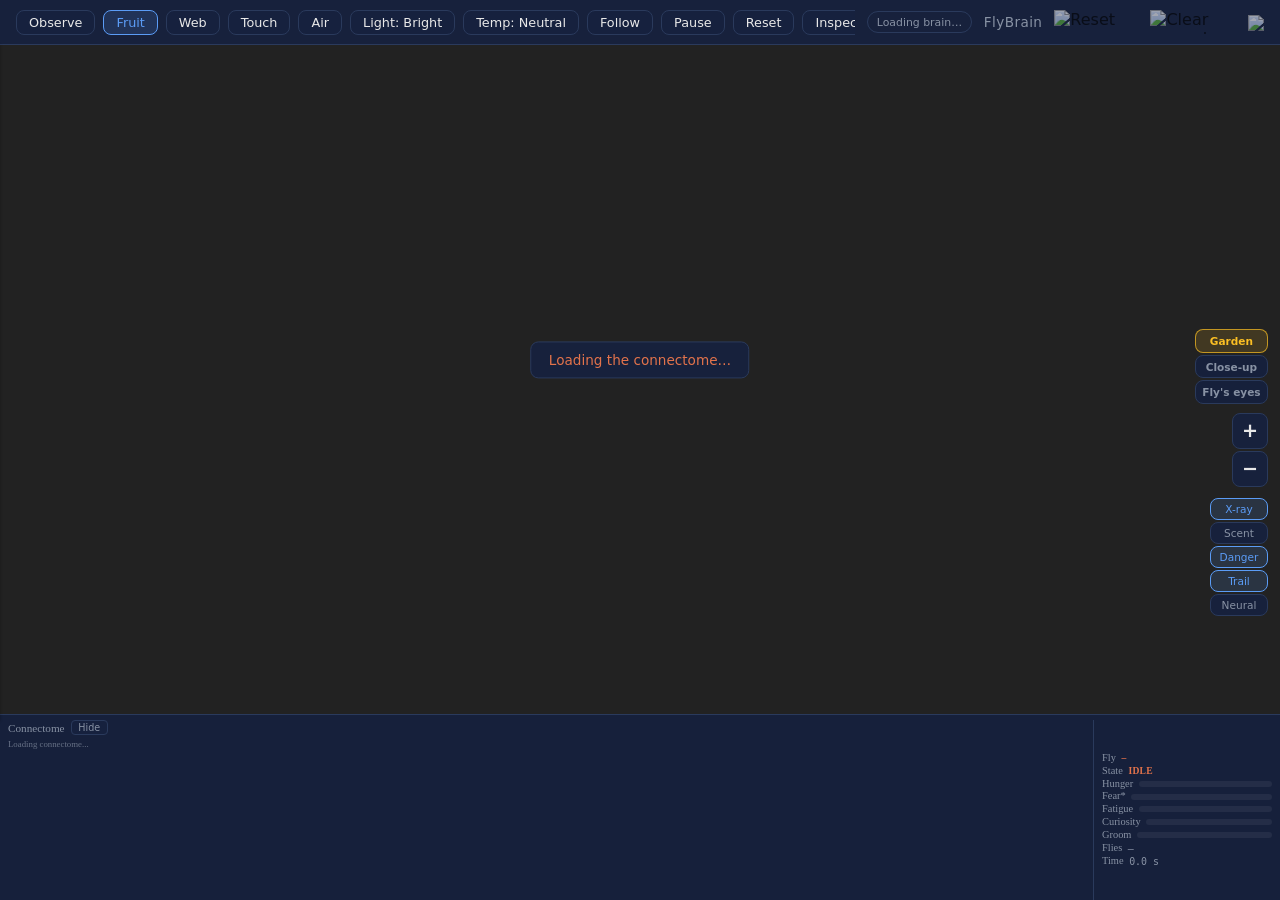
==== commit a42ec00b: "Add a female and a male fly that court, mate and breed, up to 48 flies The garden now holds several " ====
--- a/index.html
+++ b/index.html
@@ -4,21 +4,21 @@
     <meta charset="utf-8">
     <meta name="viewport" content="width=device-width, initial-scale=1.0, maximum-scale=1.0, user-scalable=no, viewport-fit=cover">
     <title>FlyBrain</title>
-    <link rel="stylesheet" type="text/css" href="./css/main.css?v=19">
+    <link rel="stylesheet" type="text/css" href="./css/main.css?v=20">
 </head>
 
 <body>
     <div id="toolbar">
         <div class="toolbar-left">
             <button class="tool-btn sidebar-toggle" id="sidebarToggle" aria-label="Toggle panel">&#9776;</button>
-            <button class="tool-btn" data-tool="observe" title="Click a fruit, web or the fly to inspect it (O)">Observe</button>
+            <button class="tool-btn" data-tool="observe" title="Click a fruit, web, fly or its young to inspect it; clicking a fly also follows it (O)">Observe</button>
             <button class="tool-btn active" data-tool="fruit" title="Click the ground to place fruit">Fruit</button>
             <button class="tool-btn" data-tool="web" title="Click the ground to place a web; click a web to remove it">Web</button>
-            <button class="tool-btn" data-tool="touch" title="Click the fly to touch it">Touch</button>
+            <button class="tool-btn" data-tool="touch" title="Click a fly to touch it">Touch</button>
             <button class="tool-btn" data-tool="air" title="Drag to blow a gust of air">Air</button>
             <button class="tool-btn" data-tool="light" id="lightBtn">Light: Bright</button>
             <button class="tool-btn" data-tool="temp" id="tempBtn">Temp: Neutral</button>
-            <button class="tool-btn" id="followBtn" aria-pressed="false" title="Follow the fly (F)">Follow</button>
+            <button class="tool-btn" id="followBtn" aria-pressed="false" title="Follow the focused fly (F); N switches fly">Follow</button>
             <button class="tool-btn" id="pauseBtn" aria-pressed="false" title="Pause world and brain together (Space)">Pause</button>
             <button class="tool-btn" id="resetBtn" title="Start a new run from the seed">Reset</button>
             <button class="tool-btn" id="inspectorBtn" aria-pressed="false" title="Traces, events and experiments (I)">Inspect</button>
@@ -48,14 +48,15 @@
             <span>Interaction Guide</span>
             <button class="help-close-btn" id="helpCloseBtn">&times;</button>
         </div>
-        <div class="help-item"><strong>The garden</strong> -- A walled orchard seen from the south. Fruit trees drop ripe fruit; two spiderwebs hang on tempting routes. The fly only knows what it smells, sees, tastes and touches.</div>
+        <div class="help-item"><strong>The garden</strong> -- A walled orchard seen from the south. Fruit trees drop ripe fruit; two spiderwebs hang on tempting routes. Each fly only knows what it smells, sees, tastes and touches.</div>
+        <div class="help-item"><strong>Flies</strong> -- A female (pink ring) and a male (blue ring, smaller, dark abdomen tip) share the garden, each with its own copy of the connectome. He courts her; if she accepts they mate, and she lays one egg on fermenting fruit. It hatches into a larva, pupates beside the fruit and emerges as a new adult. Up to 48 flies, counting eggs, larvae and pupae. Courtship and egg-laying are modeled: FlyWire's brain is female and has no male courtship circuit. Observe-click a fly, or press N, to follow it.</div>
         <div class="help-item"><strong>Camera</strong> -- Drag to pan, scroll or pinch to zoom, right-drag or two-finger twist to orbit. F follows the fly, R resets the view. The camera never moves anything in the garden.</div>
         <div class="help-item"><strong>Views</strong> -- Close-up (C) orbits the fly: drag to circle it, scroll in to its brain. Fly's eyes (E) is first person from its head: drag to look around, scroll to widen the view; the inset shows its brain. Esc returns to the garden.</div>
         <div class="help-item"><strong>X-ray</strong> -- The fly is glass, with all 139,255 neurons at their FlyWire positions inside its head. A neuron flashes when it fires: blue sensory, purple central, red motor. X toggles it.</div>
-        <div class="help-item"><strong>Observe</strong> -- Click a fruit, web or the fly to see ripeness, remaining food, how visible a web is, or what the fly is sensing.</div>
+        <div class="help-item"><strong>Observe</strong> -- Click a fruit, web, fly, egg, larva or pupa to see ripeness, remaining food, how visible a web is, what a fly is sensing, or when the young will develop. Clicking a fly also makes the views follow it.</div>
         <div class="help-item"><strong>Fruit</strong> -- Click the ground to drop a ripe fruit. A hungry fly follows its smell; only eating reduces hunger.</div>
         <div class="help-item"><strong>Web</strong> -- Click the ground to hang a web facing the fly; click a web to take it down. Webs scare the fly by how large, near and fast-approaching they look.</div>
-        <div class="help-item"><strong>Touch / Air</strong> -- Click the fly to touch it (head, thorax, abdomen or leg). Drag anywhere to blow a gust; the arrow shows its direction.</div>
+        <div class="help-item"><strong>Touch / Air</strong> -- Click a fly to touch it (head, thorax, abdomen or leg). Drag anywhere to blow a gust; the arrow shows its direction.</div>
         <div class="help-item"><strong>Light / Temp</strong> -- Dim or darken the garden, or warm and cool it.</div>
         <div class="help-item"><strong>Inspect</strong> -- Live traces of senses, neural activity and motor output, an event timeline, and repeatable experiments with seeds.</div>
     </div>
@@ -71,6 +72,10 @@
         </div>
         <div id="drive-meters">
             <div class="drive-row">
+                <span class="drive-label" title="The fly the views, X-ray brain and these meters follow. Observe-click a fly or press N to switch.">Fly</span>
+                <span id="focusFly" class="behavior-state">&ndash;</span>
+            </div>
+            <div class="drive-row">
                 <span class="drive-label">State</span>
                 <span id="behaviorState" class="behavior-state">idle</span>
             </div>
@@ -93,6 +98,10 @@
             <div class="drive-row">
                 <span class="drive-label">Groom</span>
                 <div class="drive-bar-bg"><div class="drive-bar" id="driveGroom"></div></div>
+            </div>
+            <div class="drive-row">
+                <span class="drive-label" title="Flies at every stage count toward the cap of 48">Flies</span>
+                <span id="populationLine" class="sim-clock">&ndash;</span>
             </div>
             <div class="drive-row sim-clock-row">
                 <span class="drive-label">Time</span>
@@ -221,29 +230,30 @@
     <!-- Three.js v0.128.0 (vendored) -- do NOT upgrade one without the other -->
     <script src="./js/vendor/three.min.js"></script>
     <script src="./js/vendor/OrbitControls.js"></script>
-    <script type="text/javascript" src="./js/constants.js?v=19"></script>
-    <script type="text/javascript" src="./js/connectome.js?v=19"></script>
-    <script type="text/javascript" src="./js/world-config.js?v=19"></script>
-    <script type="text/javascript" src="./js/world-state.js?v=19"></script>
-    <script type="text/javascript" src="./js/world-physics.js?v=19"></script>
-    <script type="text/javascript" src="./js/world-senses.js?v=19"></script>
-    <script type="text/javascript" src="./js/world-brain-adapter.js?v=19"></script>
-    <script type="text/javascript" src="./js/simulation-clock.js?v=19"></script>
-    <script type="text/javascript" src="./js/brain-worker-bridge.js?v=19"></script>
-    <script type="text/javascript" src="./js/neuro-renderer.js?v=19"></script>
-    <script type="text/javascript" src="./js/fly-logic.js?v=19"></script>
-    <script type="text/javascript" src="./js/world-sim.js?v=19"></script>
-    <script type="text/javascript" src="./js/world-renderer.js?v=19"></script>
-    <script type="text/javascript" src="./js/world-renderer-2d.js?v=19"></script>
-    <script type="text/javascript" src="./js/world-inspector.js?v=19"></script>
-    <script type="text/javascript" src="./js/brain3d.js?v=19"></script>
-    <script type="text/javascript" src="./js/education.js?v=19"></script>
-    <script type="text/javascript" src="./js/main.js?v=19"></script>
-    <script type="text/javascript" src="./js/caretaker-renderer.js?v=19"></script>
-    <script type="text/javascript" src="./js/caretaker-sidebar.js?v=19"></script>
-    <script type="text/javascript" src="./js/caretaker-analytics.js?v=19"></script>
-    <script type="text/javascript" src="./js/caretaker-calendar.js?v=19"></script>
-    <script type="text/javascript" src="./js/caretaker-bridge.js?v=19"></script>
+    <script type="text/javascript" src="./js/constants.js?v=20"></script>
+    <script type="text/javascript" src="./js/connectome.js?v=20"></script>
+    <script type="text/javascript" src="./js/world-config.js?v=20"></script>
+    <script type="text/javascript" src="./js/world-state.js?v=20"></script>
+    <script type="text/javascript" src="./js/world-physics.js?v=20"></script>
+    <script type="text/javascript" src="./js/world-senses.js?v=20"></script>
+    <script type="text/javascript" src="./js/world-life.js?v=20"></script>
+    <script type="text/javascript" src="./js/world-brain-adapter.js?v=20"></script>
+    <script type="text/javascript" src="./js/simulation-clock.js?v=20"></script>
+    <script type="text/javascript" src="./js/brain-worker-bridge.js?v=20"></script>
+    <script type="text/javascript" src="./js/neuro-renderer.js?v=20"></script>
+    <script type="text/javascript" src="./js/fly-logic.js?v=20"></script>
+    <script type="text/javascript" src="./js/world-sim.js?v=20"></script>
+    <script type="text/javascript" src="./js/world-renderer.js?v=20"></script>
+    <script type="text/javascript" src="./js/world-renderer-2d.js?v=20"></script>
+    <script type="text/javascript" src="./js/world-inspector.js?v=20"></script>
+    <script type="text/javascript" src="./js/brain3d.js?v=20"></script>
+    <script type="text/javascript" src="./js/education.js?v=20"></script>
+    <script type="text/javascript" src="./js/main.js?v=20"></script>
+    <script type="text/javascript" src="./js/caretaker-renderer.js?v=20"></script>
+    <script type="text/javascript" src="./js/caretaker-sidebar.js?v=20"></script>
+    <script type="text/javascript" src="./js/caretaker-analytics.js?v=20"></script>
+    <script type="text/javascript" src="./js/caretaker-calendar.js?v=20"></script>
+    <script type="text/javascript" src="./js/caretaker-bridge.js?v=20"></script>
 </body>
 
 </html>
